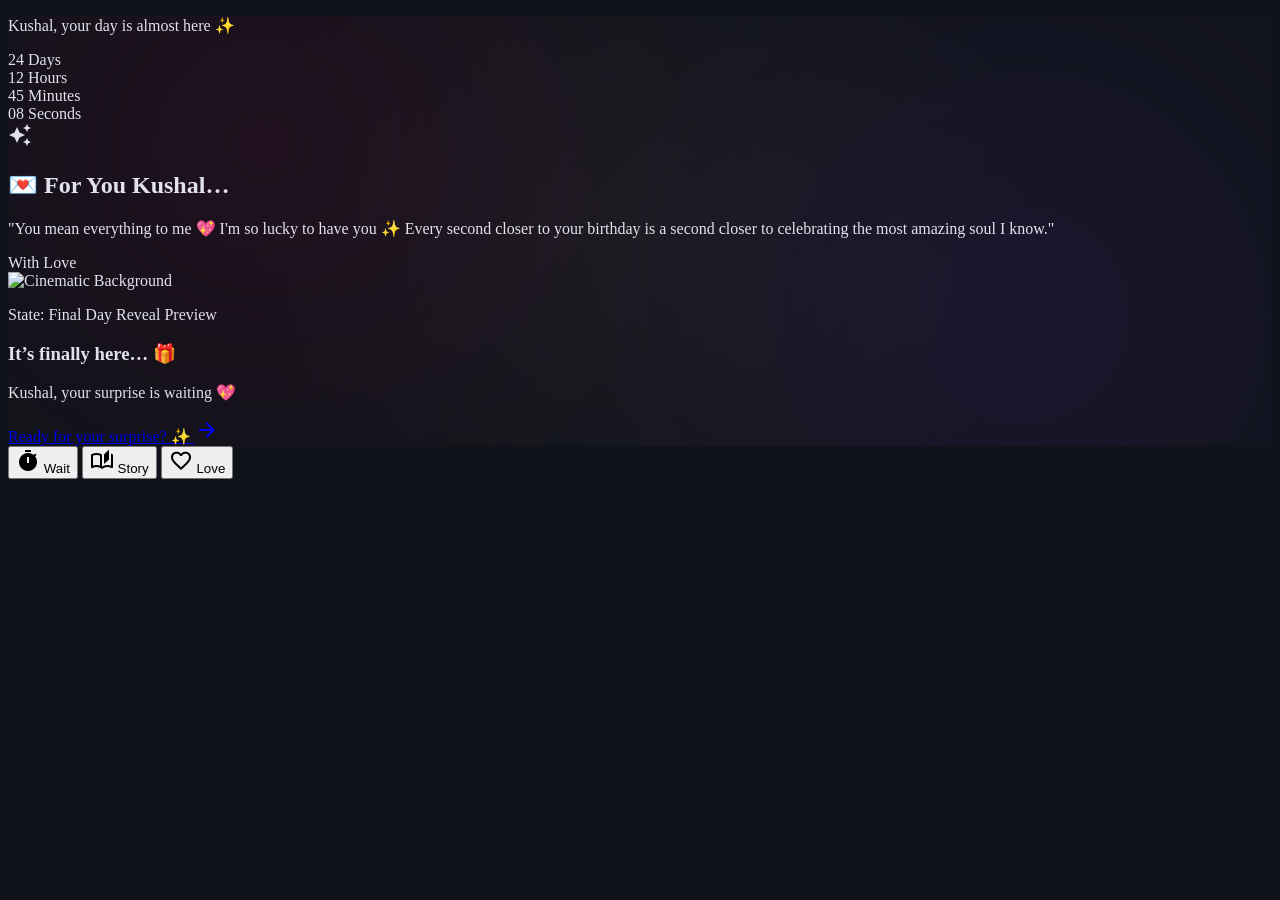
==== target.html @ 8c1112e5 "Initial commit - cinematic birthday experience" ====
<!DOCTYPE html>

<html class="dark" lang="en">

<head>
    <meta charset="utf-8" />
    <meta content="width=device-width, initial-scale=1.0" name="viewport" />
    <title>For Kushal | A Special Countdown</title>
    <script src="https://cdn.tailwindcss.com?plugins=forms,container-queries"></script>
    <link
        href="https://fonts.googleapis.com/css2?family=Noto+Serif:ital,wght@0,400;0,700;1,400&amp;family=Manrope:wght@300;400;600&amp;family=Space+Grotesk:wght@300;500;700&amp;display=swap"
        rel="stylesheet" />
    <link
        href="https://fonts.googleapis.com/css2?family=Material+Symbols+Outlined:wght,FILL@100..700,0..1&amp;display=swap"
        rel="stylesheet" />
    <link
        href="https://fonts.googleapis.com/css2?family=Material+Symbols+Outlined:wght,FILL@100..700,0..1&amp;display=swap"
        rel="stylesheet" />
    <script id="tailwind-config">
        tailwind.config = {
            darkMode: "class",
            theme: {
                extend: {
                    colors: {
                        "secondary-fixed-dim": "#d2bbff",
                        "on-secondary-fixed-variant": "#552ba1",
                        "error-container": "#93000a",
                        "primary-fixed-dim": "#ffb2bf",
                        "surface-container": "#1d2026",
                        "surface": "#10131a",
                        "on-error-container": "#ffdad6",
                        "secondary": "#d2bbff",
                        "on-error": "#690005",
                        "on-primary": "#660028",
                        "surface-container-high": "#272a31",
                        "tertiary": "#b0c6ff",
                        "outline": "#958e9e",
                        "on-primary-fixed-variant": "#90003b",
                        "on-tertiary": "#002d6f",
                        "surface-tint": "#ffb2bf",
                        "secondary-fixed": "#eaddff",
                        "tertiary-fixed-dim": "#b0c6ff",
                        "on-tertiary-container": "#7ea5ff",
                        "background": "#10131a",
                        "primary": "#ffb2bf",
                        "primary-fixed": "#ffd9de",
                        "secondary-container": "#552ba1",
                        "on-primary-fixed": "#3f0016",
                        "on-tertiary-fixed": "#001945",
                        "on-secondary-container": "#c3a6ff",
                        "on-primary-container": "#ff7e9b",
                        "error": "#ffb4ab",
                        "surface-dim": "#10131a",
                        "surface-container-lowest": "#0b0e14",
                        "on-tertiary-fixed-variant": "#00429c",
                        "on-secondary": "#3e068a",
                        "surface-bright": "#363940",
                        "inverse-on-surface": "#2e3037",
                        "on-background": "#e1e2eb",
                        "on-surface": "#e1e2eb",
                        "inverse-primary": "#bc004f",
                        "inverse-surface": "#e1e2eb",
                        "surface-variant": "#32353c",
                        "surface-container-highest": "#32353c",
                        "primary-container": "#7c0032",
                        "surface-container-low": "#191c22",
                        "on-secondary-fixed": "#25005a",
                        "tertiary-fixed": "#d9e2ff",
                        "tertiary-container": "#003887",
                        "on-surface-variant": "#ccc3d4",
                        "outline-variant": "#4a4452"
                    },
                    borderRadius: {
                        "DEFAULT": "0.25rem",
                        "lg": "0.5rem",
                        "xl": "1.5rem",
                        "full": "9999px"
                    },
                    fontFamily: {
                        "headline": ["Noto Serif"],
                        "body": ["Manrope"],
                        "label": ["Space Grotesk"]
                    }
                }
            }
        }
    </script>
    <style>
        body {
            background-color: #10131a;
            color: #e1e2eb;
            overflow-x: hidden;
        }

        .material-symbols-outlined {
            font-variation-settings: 'FILL' 0, 'wght' 400, 'GRAD' 0, 'opsz' 24;
        }

        /* Custom Bokeh Background */
        .bokeh-bg {
            background: radial-gradient(circle at 20% 30%, rgba(124, 0, 50, 0.15) 0%, transparent 40%),
                radial-gradient(circle at 80% 70%, rgba(85, 43, 161, 0.15) 0%, transparent 40%),
                radial-gradient(circle at 50% 50%, rgba(255, 178, 191, 0.05) 0%, transparent 60%);
        }

        /* Heartbeat Animation placeholder for components */
        @keyframes heartbeat {
            0% {
                transform: scale(1);
            }

            14% {
                transform: scale(1.05);
            }

            28% {
                transform: scale(1);
            }

            42% {
                transform: scale(1.05);
            }

            70% {
                transform: scale(1);
            }
        }

        .animate-heartbeat {
            animation: heartbeat 3s ease-in-out infinite;
        }
    </style>
</head>

<body class="font-body selection:bg-primary-container selection:text-primary">
    <!-- Top Navigation Anchor -->

    <main class="relative min-h-screen pt-24 bokeh-bg">
        <!-- Hero Section -->
        <section class="max-w-6xl mx-auto px-6 pt-20 pb-32 flex flex-col items-center text-center">

            <p class="font-body text-lg md:text-2xl text-on-surface-variant max-w-2xl tracking-wide">
                Kushal, your day is almost here ✨
            </p>
            <!-- Countdown Grid -->
            <div class="mt-24 grid grid-cols-2 md:grid-cols-4 gap-8 md:gap-12 w-full max-w-4xl">
                <!-- Days -->
                <div class="flex flex-col items-center">
                    <span
                        class="font-label text-6xl md:text-8xl font-bold text-secondary-fixed-dim drop-shadow-[0_0_15px_rgba(210,187,255,0.4)]">24</span>
                    <span class="font-headline text-sm uppercase tracking-[0.3em] text-outline mt-4">Days</span>
                </div>
                <!-- Hours -->
                <div class="flex flex-col items-center">
                    <span
                        class="font-label text-6xl md:text-8xl font-bold text-secondary-fixed-dim drop-shadow-[0_0_15px_rgba(210,187,255,0.4)]">12</span>
                    <span class="font-headline text-sm uppercase tracking-[0.3em] text-outline mt-4">Hours</span>
                </div>
                <!-- Minutes -->
                <div class="flex flex-col items-center">
                    <span
                        class="font-label text-6xl md:text-8xl font-bold text-secondary-fixed-dim drop-shadow-[0_0_15px_rgba(210,187,255,0.4)]">45</span>
                    <span class="font-headline text-sm uppercase tracking-[0.3em] text-outline mt-4">Minutes</span>
                </div>
                <!-- Seconds -->
                <div class="flex flex-col items-center">
                    <span
                        class="font-label text-6xl md:text-8xl font-bold text-secondary-fixed-dim drop-shadow-[0_0_15px_rgba(210,187,255,0.4)]">08</span>
                    <span class="font-headline text-sm uppercase tracking-[0.3em] text-outline mt-4">Seconds</span>
                </div>
            </div>
        </section>
        <!-- Message & Media Section (Bento Style) -->
        <section class="max-w-6xl mx-auto px-6 pb-40 grid grid-cols-1 md:grid-cols-12 gap-6">
            <!-- Special Message Card -->
            <div
                class="md:col-span-7 bg-surface-container-highest/60 backdrop-blur-xl rounded-xl p-10 flex flex-col justify-center border border-white/5 animate-heartbeat">
                <div class="text-primary mb-6">
                    <span class="material-symbols-outlined text-4xl" data-icon="auto_awesome"
                        style="font-variation-settings: 'FILL' 1;">auto_awesome</span>
                </div>
                <h2 class="font-headline italic text-3xl md:text-4xl text-on-primary-container mb-6">💌 For You Kushal…
                </h2>
                <p class="font-body text-xl md:text-2xl text-on-surface leading-relaxed italic">
                    "You mean everything to me 💖 I'm so lucky to have you ✨ Every second closer to your birthday is a
                    second closer to celebrating the most amazing soul I know."
                </p>
                <div class="mt-8 flex items-center gap-4 text-outline-variant">
                    <div class="h-[1px] w-12 bg-outline-variant"></div>
                    <span class="font-label text-sm tracking-widest uppercase">With Love</span>
                </div>
            </div>
            <!-- Imagery -->
            <div class="md:col-span-5 relative h-[400px] rounded-xl overflow-hidden shadow-2xl">
                <img alt="Cinematic Background"
                    class="w-full h-full object-cover opacity-60 transition-transform duration-[10000ms] hover:scale-110"
                    data-alt="Dreamy soft focus bokeh lights in pink and purple tones creating a romantic ethereal atmosphere"
                    src="https://lh3.googleusercontent.com/aida-public/[base64]" />
                <div class="absolute inset-0 bg-gradient-to-t from-surface via-transparent to-transparent"></div>
                <div class="absolute bottom-8 left-8">
                    <p class="font-headline italic text-white/80"></p>
                </div>
            </div>
        </section>
        <!-- Reveal / Surprise Section (Simulated Active State) -->
        <section class="bg-surface-container-low py-32 px-6">
            <div class="max-w-4xl mx-auto text-center">
                <div
                    class="inline-block px-6 py-2 rounded-full bg-secondary-container/30 border border-secondary/20 mb-8">
                    <span class="font-label text-xs uppercase tracking-[0.4em] text-secondary">State: Final Day Reveal
                        Preview</span>
                </div>
                <h3 class="font-headline text-5xl md:text-6xl text-primary mb-8 drop-shadow-xl">It’s finally here… 🎁
                </h3>
                <p class="font-body text-xl md:text-2xl text-on-surface mb-12">Kushal, your surprise is waiting 💖</p>
                <a class="inline-flex items-center gap-4 px-12 py-6 rounded-full bg-gradient-to-r from-primary to-primary-container text-on-primary font-bold text-xl tracking-wide shadow-[0_0_40px_rgba(255,178,191,0.3)] hover:shadow-[0_0_60px_rgba(255,178,191,0.5)] transition-all duration-500 hover:scale-105 group"
                    href="not-yet.html">
                    Ready for your surprise? ✨
                    <span class="material-symbols-outlined transition-transform group-hover:translate-x-2"
                        data-icon="arrow_forward">arrow_forward</span>
                </a>
            </div>
        </section>
        <!-- Memory Grid -->
    </main>

    <!-- Mobile Bottom Navigation -->
    <div
        class="md:hidden fixed bottom-0 left-0 right-0 z-50 bg-surface-container-lowest/90 backdrop-blur-md px-8 py-4 flex justify-around items-center border-t border-white/5">
        <button class="flex flex-col items-center gap-1 text-pink-200">
            <span class="material-symbols-outlined" data-icon="timer"
                style="font-variation-settings: 'FILL' 1;">timer</span>
            <span class="text-[10px] uppercase font-label tracking-tighter">Wait</span>
        </button>
        <button class="flex flex-col items-center gap-1 text-slate-500">
            <span class="material-symbols-outlined" data-icon="auto_stories">auto_stories</span>
            <span class="text-[10px] uppercase font-label tracking-tighter">Story</span>
        </button>
        <button class="flex flex-col items-center gap-1 text-slate-500">
            <span class="material-symbols-outlined" data-icon="favorite">favorite</span>
            <span class="text-[10px] uppercase font-label tracking-tighter">Love</span>
        </button>
    </div>
</body>

</html>
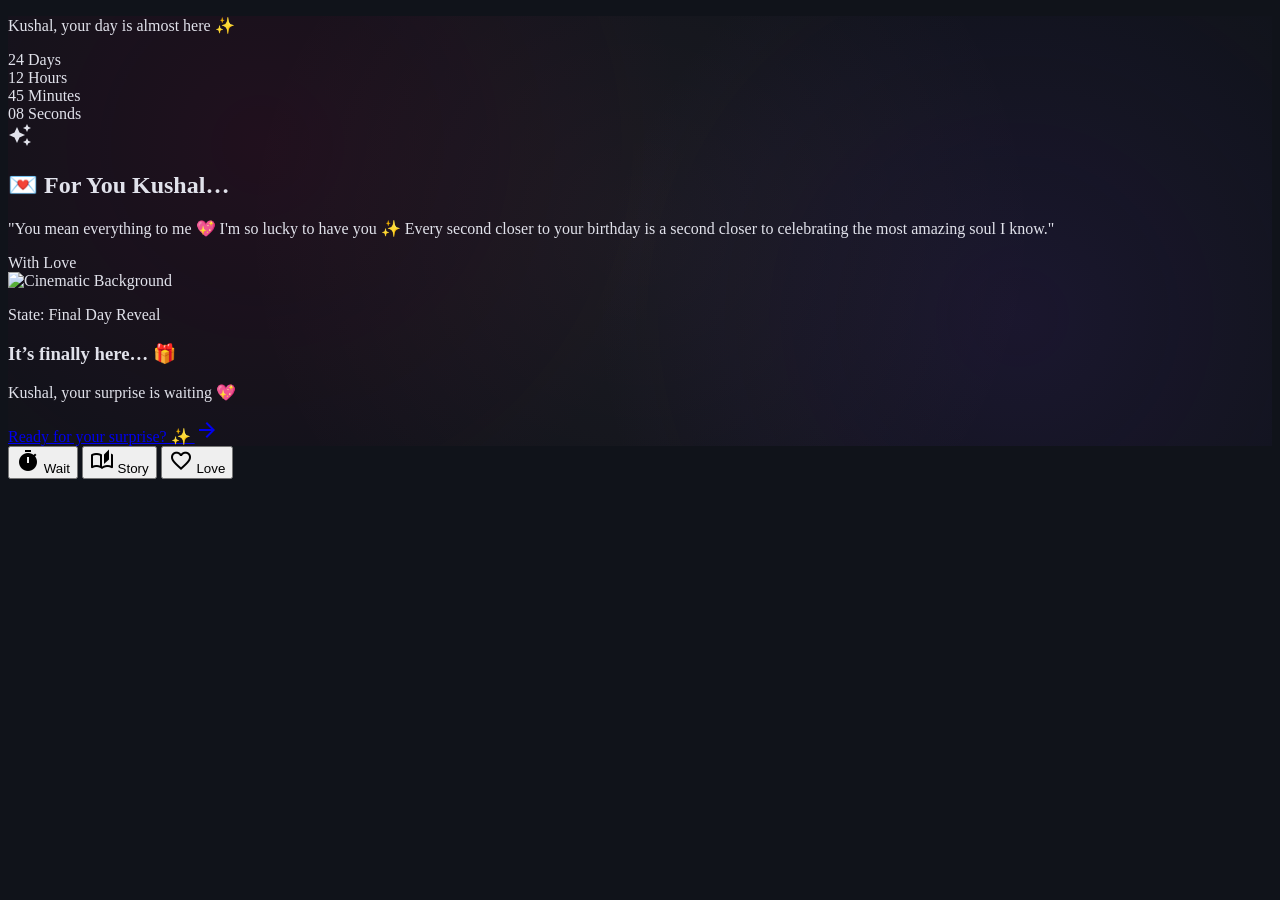
==== commit 7a0668a3: "Updated cinematic features (intro, parallax, music, animations)" ====
--- a/target.html
+++ b/target.html
@@ -208,7 +208,7 @@
                 <div
                     class="inline-block px-6 py-2 rounded-full bg-secondary-container/30 border border-secondary/20 mb-8">
                     <span class="font-label text-xs uppercase tracking-[0.4em] text-secondary">State: Final Day Reveal
-                        Preview</span>
+                    </span>
                 </div>
                 <h3 class="font-headline text-5xl md:text-6xl text-primary mb-8 drop-shadow-xl">It’s finally here… 🎁
                 </h3>
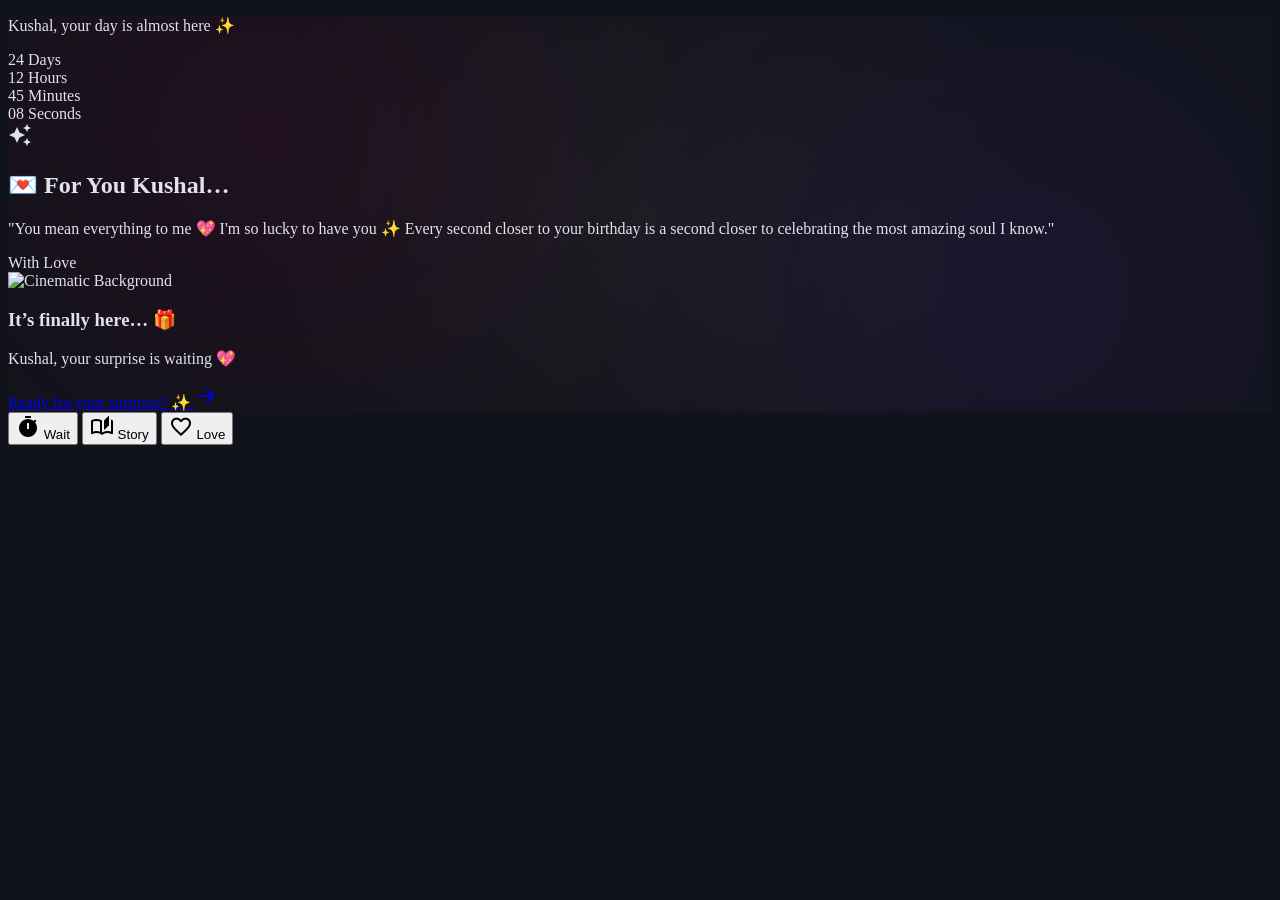
==== commit 1225511c: "Updated cinematic features (intro, parallax, music, animations)" ====
--- a/target.html
+++ b/target.html
@@ -205,11 +205,7 @@
         <!-- Reveal / Surprise Section (Simulated Active State) -->
         <section class="bg-surface-container-low py-32 px-6">
             <div class="max-w-4xl mx-auto text-center">
-                <div
-                    class="inline-block px-6 py-2 rounded-full bg-secondary-container/30 border border-secondary/20 mb-8">
-                    <span class="font-label text-xs uppercase tracking-[0.4em] text-secondary">State: Final Day Reveal
-                    </span>
-                </div>
+
                 <h3 class="font-headline text-5xl md:text-6xl text-primary mb-8 drop-shadow-xl">It’s finally here… 🎁
                 </h3>
                 <p class="font-body text-xl md:text-2xl text-on-surface mb-12">Kushal, your surprise is waiting 💖</p>
